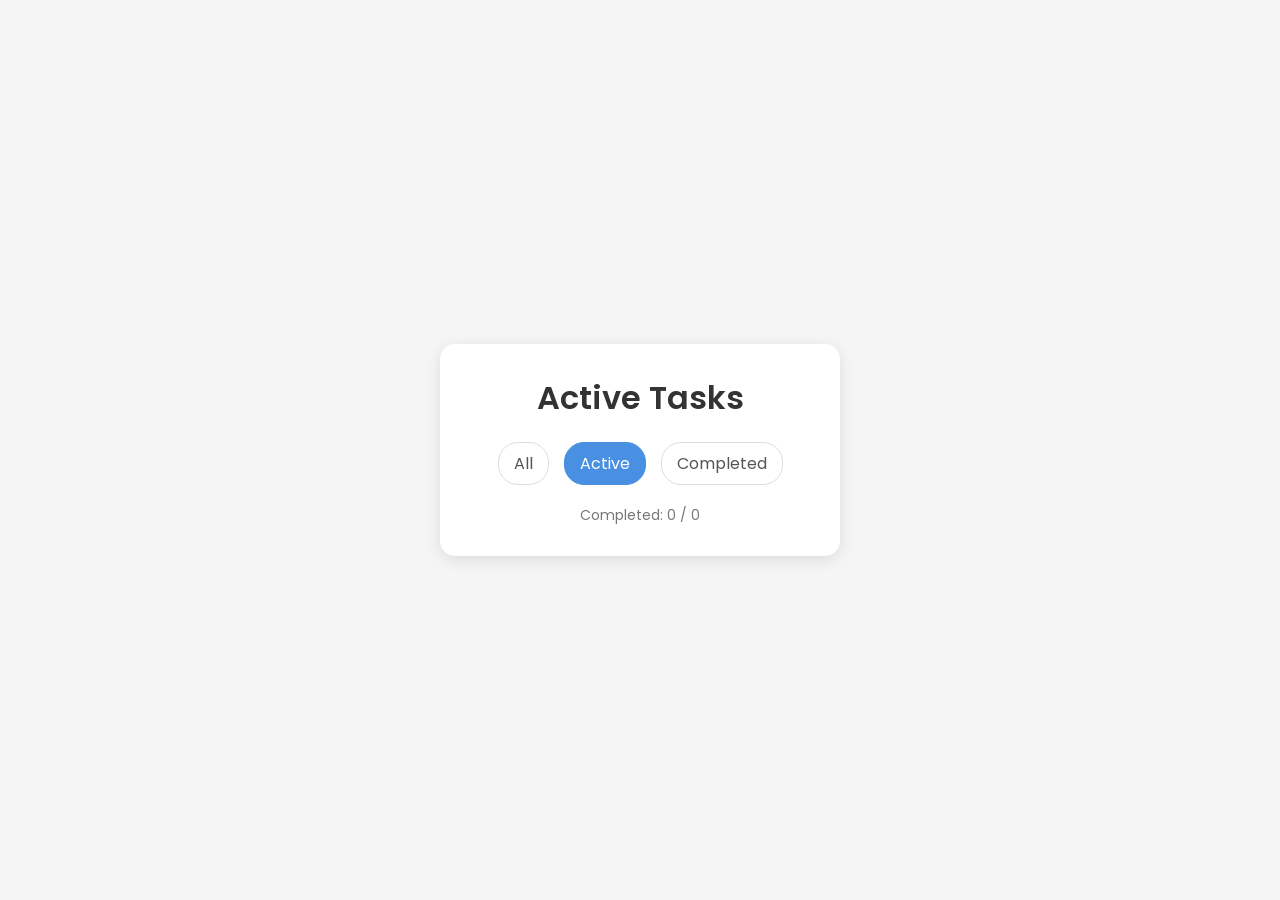
==== active.html @ 2a352523 "updates to the new repository" ====
<!DOCTYPE html>
<html lang="en">
<head>
    <meta charset="UTF-8">
    <title>Todo App - Active</title>
    <link rel="stylesheet" href="css/style.css">
</head>
<body data-filter="active">

<div class="container">
    <h1>Active Tasks</h1>

    <nav>
        <a href="index.html">All</a>
        <a href="active.html" class="active">Active</a>
        <a href="completed.html">Completed</a>
    </nav>

    <ul id="taskList"></ul>
    <p id="counter"></p>
</div>

<script src="java/app.js"></script>
</body>
</html>
---- css/style.css ----
@import url('https://fonts.googleapis.com/css2?family=Poppins:wght@400;500;600&display=swap');

* {
    margin: 0;
    padding: 0;
    box-sizing: border-box;
    font-family: 'Poppins', sans-serif;
}

body {
    background: #f5f5f5;
    color: #333;
    display: flex;
    justify-content: center;
    align-items: center;
    min-height: 100vh;
    padding: 20px;
}

.container {
    width: 100%;
    max-width: 400px;
    background: #fff;
    padding: 30px;
    border-radius: 15px;
    box-shadow: 0 4px 15px rgba(0, 0, 0, 0.1);
}

h1 {
    text-align: center;
    color: #333;
    margin-bottom: 20px;
    font-weight: 600;
}

.input-box {
    display: flex;
    gap: 10px;
    margin-bottom: 20px;
}

input[type="text"] {
    flex: 1;
    padding: 12px;
    border-radius: 8px;
    border: 1px solid #ddd;
    font-size: 16px;
    transition: border-color 0.3s;
}

input[type="text"]:focus {
    outline: none;
    border-color: #4a90e2;
}

button {
    padding: 12px 18px;
    border: none;
    background: #4a90e2;
    color: white;
    border-radius: 8px;
    cursor: pointer;
    font-size: 16px;
    transition: background-color 0.3s;
}

button:hover {
    background: #357abd;
}

nav {
    display: flex;
    justify-content: center;
    gap: 15px;
    margin-bottom: 20px;
}

nav a {
    color: #555;
    text-decoration: none;
    padding: 8px 15px;
    border-radius: 20px;
    border: 1px solid #ddd;
    transition: all 0.3s;
}

nav a.active {
    background: #4a90e2;
    color: white;
    border-color: #4a90e2;
}

nav a:hover {
    background: #eee;
    border-color: #ccc;
}

nav a.active:hover {
    background: #357abd;
    border-color: #357abd;
}

ul {
    list-style: none;
    padding: 0;
}

li {
    background: #f9f9f9;
    padding: 12px;
    margin-bottom: 10px;
    border-radius: 8px;
    display: flex;
    align-items: center; /* Align items vertically in the middle */
    border: 1px solid #eee;
    transition: background-color 0.3s;
}

li:hover {
    background-color: #f0f0f0;
}

.tick-icon {
    width: 20px;
    height: 20px;
    border: 2px solid #ccc;
    border-radius: 50%;
    display: flex;
    justify-content: center;
    align-items: center;
    cursor: pointer;
    margin-right: 10px;
    transition: all 0.3s;
    color: transparent; /* Hide the checkmark by default */
    font-size: 14px;
    font-weight: bold;
}

li.completed .tick-icon {
    background-color: #28a745; /* Green background when completed */
    border-color: #28a745;
    color: white; /* Show the checkmark in white */
}

li.completed span:not(.tick-icon) { /* Apply line-through to task text, not the icon */
    text-decoration: line-through;
    color: #aaa;
}

li span:not(.tick-icon) { /* Adjust styles for the task text */
    flex-grow: 1;
    padding-right: 10px;
    cursor: default; /* Task text is no longer clickable for toggling */
}

li button {
    background: #e74c3c;
    border: none;
    color: white;
    border-radius: 5px;
    cursor: pointer;
    padding: 5px 10px;
    font-size: 12px;
    transition: background-color 0.3s;
}

li button:hover {
    background: #c0392b;
}

#counter {
    text-align: center;
    margin-top: 20px;
    font-size: 14px;
    color: #777;
}

@media (max-width: 480px) {
    .container {
        padding: 20px;
    }

    h1 {
        font-size: 24px;
    }

    input[type="text"], button {
        font-size: 14px;
        padding: 10px;
    }

    nav a {
        padding: 6px 12px;
        font-size: 14px;
    }
}
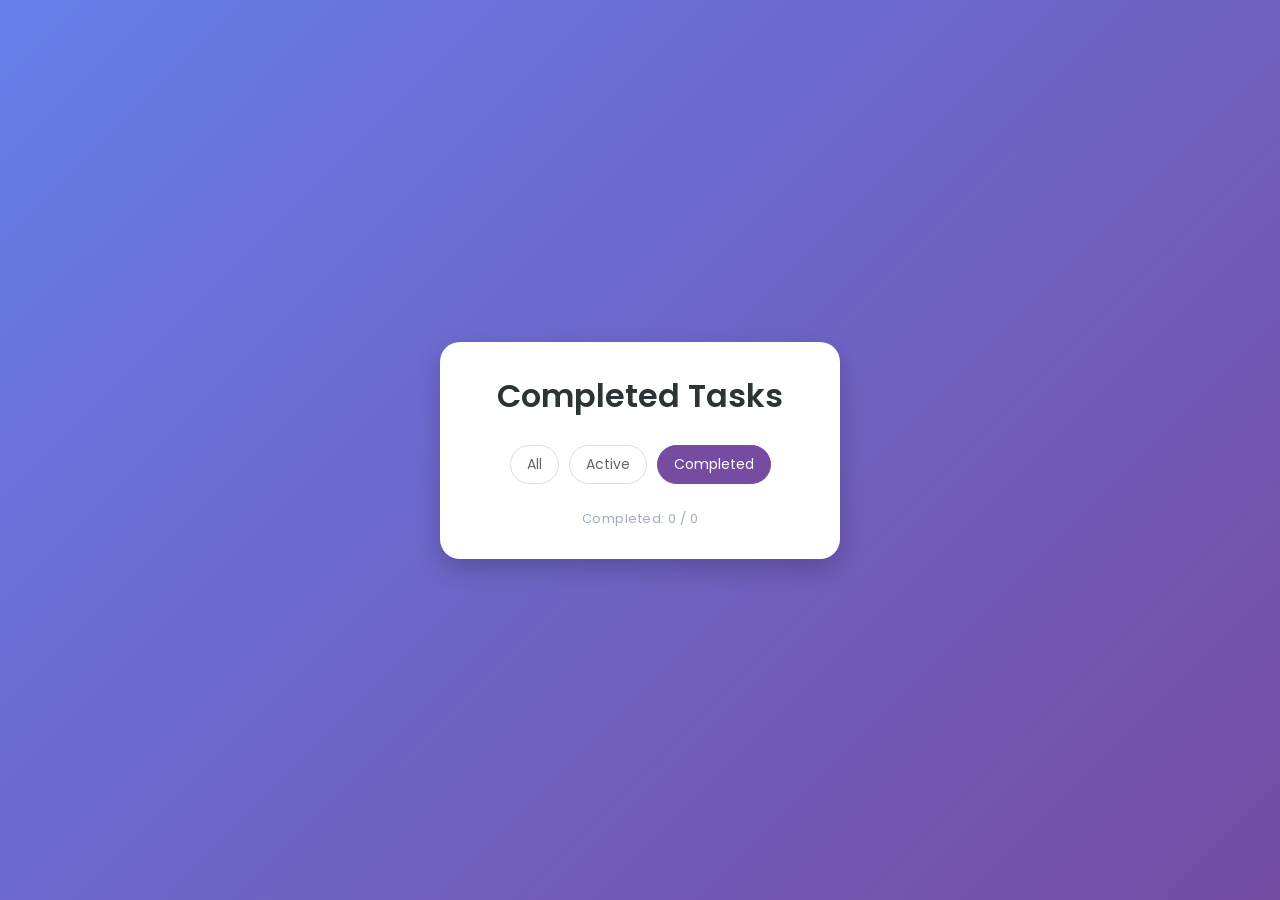
==== commit f13594ad: "Update active.html" ====
--- a/active.html
+++ b/active.html
@@ -2,18 +2,18 @@
 <html lang="en">
 <head>
     <meta charset="UTF-8">
-    <title>Todo App - Active</title>
+    <title>Todo App - Completed</title>
     <link rel="stylesheet" href="css/style.css">
 </head>
-<body data-filter="active">
+<body data-filter="completed">
 
 <div class="container">
-    <h1>Active Tasks</h1>
+    <h1>Completed Tasks</h1>
 
     <nav>
         <a href="index.html">All</a>
-        <a href="active.html" class="active">Active</a>
-        <a href="completed.html">Completed</a>
+        <a href="active.html">Active</a>
+        <a href="completed.html" class="active">Completed</a>
     </nav>
 
     <ul id="taskList"></ul>
--- a/css/style.css
+++ b/css/style.css
@@ -8,7 +8,8 @@
 }
 
 body {
-    background: #f5f5f5;
+    /* Updated: Soft, modern gradient background */
+    background: linear-gradient(135deg, #667eea 0%, #764ba2 100%);
     color: #333;
     display: flex;
     justify-content: center;
@@ -22,14 +23,14 @@
     max-width: 400px;
     background: #fff;
     padding: 30px;
-    border-radius: 15px;
-    box-shadow: 0 4px 15px rgba(0, 0, 0, 0.1);
+    border-radius: 20px; /* Slightly rounder for a modern look */
+    box-shadow: 0 10px 25px rgba(0, 0, 0, 0.2);
 }
 
 h1 {
     text-align: center;
-    color: #333;
-    margin-bottom: 20px;
+    color: #2d3436;
+    margin-bottom: 25px;
     font-weight: 600;
 }
 
@@ -43,61 +44,63 @@
     flex: 1;
     padding: 12px;
     border-radius: 8px;
-    border: 1px solid #ddd;
+    border: 2px solid #eee; /* Slightly thicker border */
     font-size: 16px;
-    transition: border-color 0.3s;
+    transition: all 0.3s;
 }
 
 input[type="text"]:focus {
     outline: none;
-    border-color: #4a90e2;
+    border-color: #667eea; /* Matches the new theme */
 }
 
+/* Updated Button Theme: Indigo/Violet */
 button {
     padding: 12px 18px;
     border: none;
-    background: #4a90e2;
+    background: #667eea;
     color: white;
     border-radius: 8px;
     cursor: pointer;
     font-size: 16px;
-    transition: background-color 0.3s;
+    font-weight: 500;
+    transition: all 0.3s;
+    box-shadow: 0 4px 6px rgba(102, 126, 234, 0.2);
 }
 
 button:hover {
-    background: #357abd;
+    background: #5a6fd6;
+    transform: translateY(-1px);
+    box-shadow: 0 6px 12px rgba(102, 126, 234, 0.3);
 }
 
 nav {
     display: flex;
     justify-content: center;
-    gap: 15px;
-    margin-bottom: 20px;
+    gap: 10px;
+    margin-bottom: 25px;
 }
 
 nav a {
-    color: #555;
+    color: #666;
     text-decoration: none;
-    padding: 8px 15px;
+    padding: 8px 16px;
     border-radius: 20px;
     border: 1px solid #ddd;
+    font-size: 14px;
     transition: all 0.3s;
 }
 
+/* Updated: Active Nav Link */
 nav a.active {
-    background: #4a90e2;
+    background: #764ba2;
     color: white;
-    border-color: #4a90e2;
+    border-color: #764ba2;
 }
 
-nav a:hover {
-    background: #eee;
+nav a:hover:not(.active) {
+    background: #f0f0f0;
     border-color: #ccc;
-}
-
-nav a.active:hover {
-    background: #357abd;
-    border-color: #357abd;
 }
 
 ul {
@@ -106,91 +109,83 @@
 }
 
 li {
-    background: #f9f9f9;
+    background: #fdfdfd;
     padding: 12px;
-    margin-bottom: 10px;
-    border-radius: 8px;
+    margin-bottom: 12px;
+    border-radius: 10px;
     display: flex;
-    align-items: center; /* Align items vertically in the middle */
-    border: 1px solid #eee;
-    transition: background-color 0.3s;
+    align-items: center;
+    border: 1px solid #f0f0f0;
+    transition: all 0.3s;
 }
 
 li:hover {
-    background-color: #f0f0f0;
+    background-color: #f8f9ff;
+    border-color: #e0e6ff;
+    transform: scale(1.02);
 }
 
 .tick-icon {
-    width: 20px;
-    height: 20px;
-    border: 2px solid #ccc;
+    width: 22px;
+    height: 22px;
+    border: 2px solid #cbd5e0;
     border-radius: 50%;
     display: flex;
     justify-content: center;
     align-items: center;
     cursor: pointer;
-    margin-right: 10px;
+    margin-right: 12px;
     transition: all 0.3s;
-    color: transparent; /* Hide the checkmark by default */
-    font-size: 14px;
-    font-weight: bold;
+    color: transparent;
+    font-size: 12px;
 }
 
 li.completed .tick-icon {
-    background-color: #28a745; /* Green background when completed */
-    border-color: #28a745;
-    color: white; /* Show the checkmark in white */
+    background-color: #48bb78; /* Vibrant green */
+    border-color: #48bb78;
+    color: white;
 }
 
-li.completed span:not(.tick-icon) { /* Apply line-through to task text, not the icon */
+li.completed span:not(.tick-icon) {
     text-decoration: line-through;
-    color: #aaa;
+    color: #a0aec0;
 }
 
-li span:not(.tick-icon) { /* Adjust styles for the task text */
+li span:not(.tick-icon) {
     flex-grow: 1;
     padding-right: 10px;
-    cursor: default; /* Task text is no longer clickable for toggling */
+    color: #4a5568;
 }
 
+/* Delete Button Styles */
 li button {
-    background: #e74c3c;
-    border: none;
-    color: white;
-    border-radius: 5px;
-    cursor: pointer;
-    padding: 5px 10px;
+    background: #feb2b2;
+    color: #c53030;
+    border-radius: 6px;
+    padding: 6px 10px;
     font-size: 12px;
-    transition: background-color 0.3s;
+    font-weight: 600;
 }
 
 li button:hover {
-    background: #c0392b;
+    background: #fc8181;
+    color: white;
 }
 
 #counter {
     text-align: center;
-    margin-top: 20px;
-    font-size: 14px;
-    color: #777;
+    margin-top: 25px;
+    font-size: 13px;
+    color: #a0aec0;
+    letter-spacing: 0.5px;
 }
 
+/* Media Query remains for responsiveness */
 @media (max-width: 480px) {
     .container {
         padding: 20px;
     }
-
     h1 {
         font-size: 24px;
     }
-
-    input[type="text"], button {
-        font-size: 14px;
-        padding: 10px;
-    }
-
-    nav a {
-        padding: 6px 12px;
-        font-size: 14px;
-    }
 }
